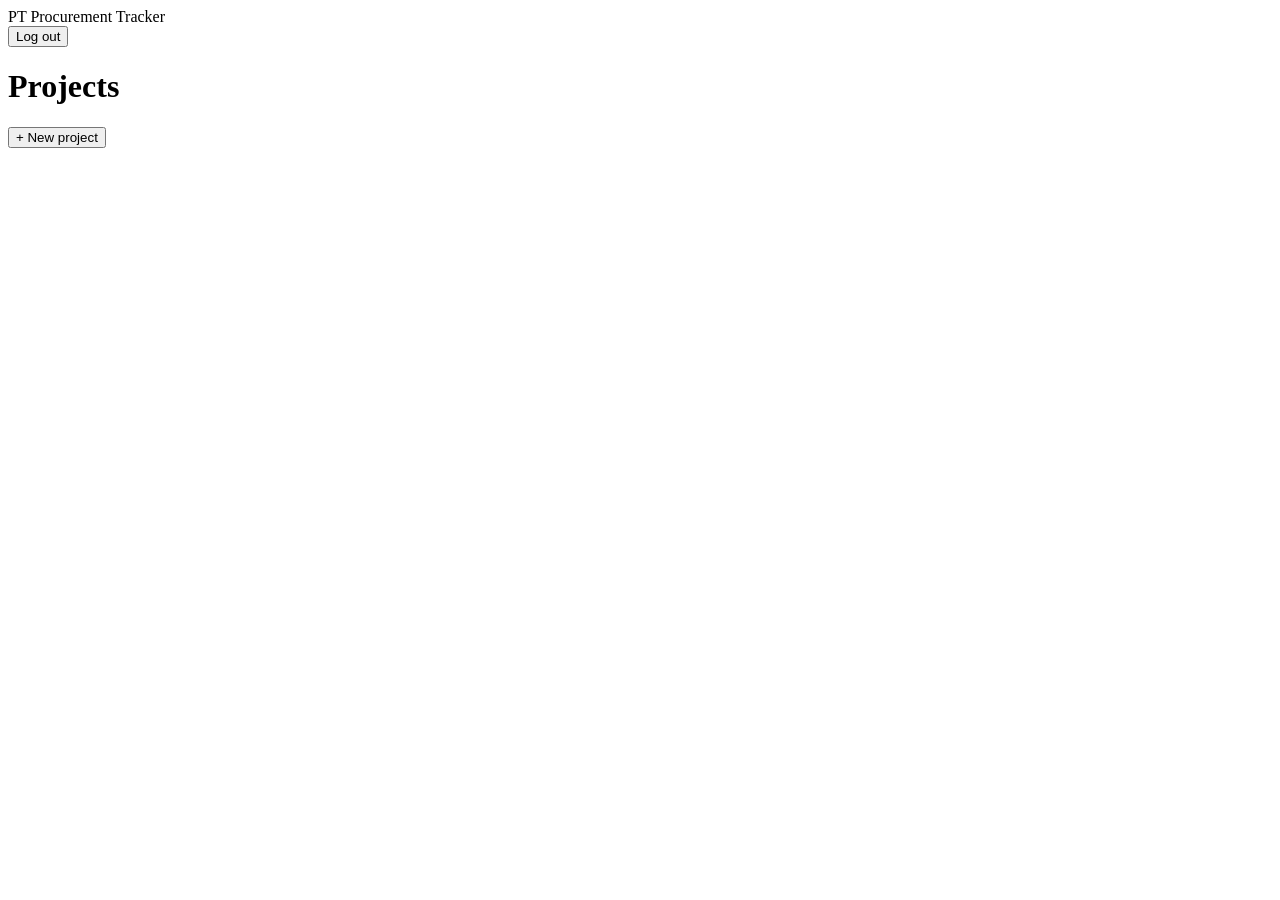
==== dashboard.html @ d7d14972 "Add files via upload" ====
<!doctype html>
<html lang="en">
<head>
<meta charset="UTF-8" />
<meta name="viewport" content="width=device-width, initial-scale=1" />
<title>Procurement Tracker — Projects</title>
<link rel="preconnect" href="https://fonts.googleapis.com" />
<link href="https://fonts.googleapis.com/css2?family=Fraunces:wght@500;600&family=Inter:wght@400;500;600&family=JetBrains+Mono:wght@400;500&display=swap" rel="stylesheet" />
<link rel="stylesheet" href="css/style.css" />
</head>
<body>
  <div class="topbar">
    <div class="brand"><span class="brand-mark">PT</span> Procurement Tracker</div>
    <button id="logout-btn" class="btn btn-ghost">Log out</button>
  </div>

  <main class="page">
    <div class="page-header">
      <h1>Projects</h1>
      <button id="add-project-btn" class="btn btn-primary">+ New project</button>
    </div>

    <div id="empty-state" class="empty-state" hidden>
      <h2>No projects yet</h2>
      <p>Create your first project to start tracking RFQs.</p>
    </div>

    <div id="project-grid" class="project-grid"></div>
  </main>

  <dialog id="project-modal">
    <form id="project-form" class="modal-body" method="dialog">
      <h2>New project</h2>
      <div class="field">
        <label for="project-name">Project name</label>
        <input type="text" id="project-name" placeholder="e.g. Warehouse Racking System" required />
      </div>
      <div class="field">
        <label for="project-sent-date">Sent date</label>
        <input type="date" id="project-sent-date" required />
      </div>
      <div class="modal-actions">
        <button type="button" id="cancel-project-btn" class="btn btn-outline">Cancel</button>
        <button type="submit" class="btn btn-primary">Create project</button>
      </div>
    </form>
  </dialog>

  <script src="js/app.js"></script>
  <script src="js/dashboard.js"></script>
</body>
</html>
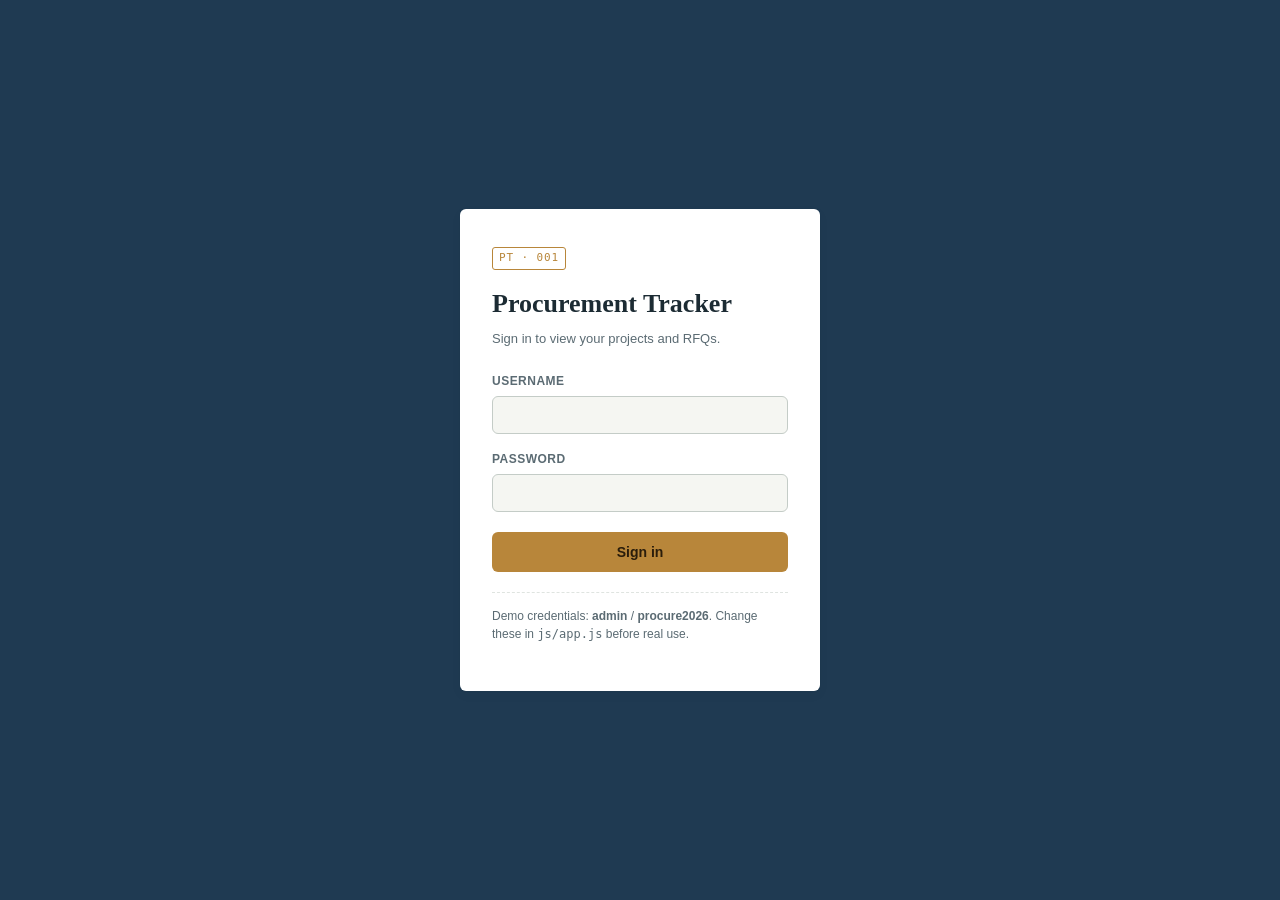
==== commit 97353f42: "Update brand name in dashboard.html" ====
--- a/dashboard.html
+++ b/dashboard.html
@@ -10,7 +10,7 @@
 </head>
 <body>
   <div class="topbar">
-    <div class="brand"><span class="brand-mark">PT</span> Procurement Tracker</div>
+    <div class="brand"><span class="brand-mark">PT</span> Sugan's Procurement Tracker</div>
     <button id="logout-btn" class="btn btn-ghost">Log out</button>
   </div>
 
--- a/css/style.css
+++ b/css/style.css
@@ -0,0 +1,679 @@
+/* ==========================================================
+   Procurement Tracker — shared styles
+   Palette: paper/navy ledger, amber stamp accent
+   Type: Fraunces (display) / Inter (body) / JetBrains Mono (data)
+   ========================================================== */
+
+:root {
+  --bg: #f5f6f2;
+  --surface: #ffffff;
+  --ink: #1c2b33;
+  --ink-soft: #5b6b73;
+  --line: #dfe4e0;
+  --line-strong: #c4ccc7;
+
+  --navy: #1f3a52;
+  --navy-dark: #142838;
+  --amber: #b8863a;
+  --amber-soft: #f3e6cf;
+
+  --yellow: #c98f1e;
+  --yellow-bg: #fdf3dd;
+  --green: #2f8557;
+  --green-bg: #e6f4ec;
+  --red: #c0503f;
+  --red-bg: #fbeae6;
+  --neutral: #aab4b9;
+  --neutral-bg: #eef0ef;
+
+  --radius: 6px;
+  --shadow: 0 1px 2px rgba(28, 43, 51, 0.06), 0 4px 12px rgba(28, 43, 51, 0.04);
+
+  --font-display: "Fraunces", Georgia, serif;
+  --font-body: "Inter", -apple-system, BlinkMacSystemFont, sans-serif;
+  --font-mono: "JetBrains Mono", ui-monospace, monospace;
+}
+
+* {
+  box-sizing: border-box;
+}
+
+html,
+body {
+  margin: 0;
+  padding: 0;
+}
+
+body {
+  background: var(--bg);
+  color: var(--ink);
+  font-family: var(--font-body);
+  font-size: 15px;
+  line-height: 1.5;
+  min-height: 100vh;
+}
+
+a {
+  color: inherit;
+  text-decoration: none;
+}
+
+button {
+  font-family: var(--font-body);
+  cursor: pointer;
+}
+
+/* ---------- Top bar ---------- */
+.topbar {
+  display: flex;
+  align-items: center;
+  justify-content: space-between;
+  padding: 18px 28px;
+  background: var(--navy);
+  color: #f5f6f2;
+}
+
+.topbar .brand {
+  font-family: var(--font-display);
+  font-size: 20px;
+  font-weight: 600;
+  letter-spacing: 0.01em;
+  display: flex;
+  align-items: baseline;
+  gap: 8px;
+}
+
+.topbar .brand .brand-mark {
+  font-family: var(--font-mono);
+  font-size: 12px;
+  color: var(--amber);
+  border: 1px solid var(--amber);
+  border-radius: 3px;
+  padding: 1px 5px;
+  letter-spacing: 0.06em;
+}
+
+.btn {
+  font-size: 13px;
+  font-weight: 600;
+  border-radius: var(--radius);
+  border: 1px solid transparent;
+  padding: 8px 14px;
+  transition: background 0.15s ease, border-color 0.15s ease, opacity 0.15s ease;
+}
+
+.btn-primary {
+  background: var(--amber);
+  color: #2a1d0b;
+}
+.btn-primary:hover {
+  background: #a57630;
+}
+
+.btn-ghost {
+  background: transparent;
+  border-color: rgba(245, 246, 242, 0.35);
+  color: #f5f6f2;
+}
+.btn-ghost:hover {
+  background: rgba(245, 246, 242, 0.1);
+}
+
+.btn-outline {
+  background: var(--surface);
+  border-color: var(--line-strong);
+  color: var(--ink);
+}
+.btn-outline:hover {
+  border-color: var(--navy);
+}
+
+.btn-text {
+  background: none;
+  border: none;
+  color: var(--ink-soft);
+  font-size: 13px;
+  padding: 4px 6px;
+}
+.btn-text:hover {
+  color: var(--ink);
+}
+
+/* ---------- Login page ---------- */
+.login-wrap {
+  min-height: 100vh;
+  display: flex;
+  align-items: center;
+  justify-content: center;
+  background: var(--navy);
+  padding: 20px;
+}
+
+.login-card {
+  background: var(--surface);
+  width: 100%;
+  max-width: 360px;
+  border-radius: var(--radius);
+  box-shadow: var(--shadow);
+  padding: 36px 32px;
+}
+
+.login-card .brand-mark {
+  font-family: var(--font-mono);
+  font-size: 11px;
+  color: var(--amber);
+  border: 1px solid var(--amber);
+  border-radius: 3px;
+  padding: 2px 6px;
+  letter-spacing: 0.08em;
+  display: inline-block;
+  margin-bottom: 14px;
+}
+
+.login-card h1 {
+  font-family: var(--font-display);
+  font-size: 26px;
+  margin: 0 0 6px;
+}
+
+.login-card p.subtitle {
+  color: var(--ink-soft);
+  font-size: 13px;
+  margin: 0 0 24px;
+}
+
+.field {
+  margin-bottom: 16px;
+}
+
+.field label {
+  display: block;
+  font-size: 12px;
+  font-weight: 600;
+  color: var(--ink-soft);
+  margin-bottom: 6px;
+  text-transform: uppercase;
+  letter-spacing: 0.04em;
+}
+
+.field input {
+  width: 100%;
+  padding: 10px 12px;
+  border: 1px solid var(--line-strong);
+  border-radius: var(--radius);
+  font-size: 14px;
+  font-family: var(--font-body);
+  background: var(--bg);
+  color: var(--ink);
+}
+
+.field input:focus {
+  outline: 2px solid var(--navy);
+  outline-offset: 1px;
+  background: var(--surface);
+}
+
+.login-card .btn-primary {
+  width: 100%;
+  padding: 11px;
+  font-size: 14px;
+  margin-top: 4px;
+}
+
+.login-error {
+  background: var(--red-bg);
+  color: var(--red);
+  font-size: 13px;
+  padding: 9px 12px;
+  border-radius: var(--radius);
+  margin-bottom: 16px;
+}
+
+.login-hint {
+  margin-top: 20px;
+  font-size: 12px;
+  color: var(--ink-soft);
+  border-top: 1px dashed var(--line);
+  padding-top: 14px;
+}
+
+/* ---------- Page shell ---------- */
+.page {
+  max-width: 1080px;
+  margin: 0 auto;
+  padding: 32px 28px 60px;
+}
+
+.page-header {
+  display: flex;
+  align-items: flex-end;
+  justify-content: space-between;
+  margin-bottom: 24px;
+  gap: 16px;
+  flex-wrap: wrap;
+}
+
+.page-header h1 {
+  font-family: var(--font-display);
+  font-size: 28px;
+  margin: 0;
+}
+
+/* ---------- Dashboard grid ---------- */
+.project-grid {
+  display: grid;
+  grid-template-columns: repeat(auto-fill, minmax(240px, 1fr));
+  gap: 18px;
+}
+
+.project-card {
+  background: var(--surface);
+  border: 1px solid var(--line);
+  border-radius: var(--radius);
+  padding: 20px 18px 16px;
+  position: relative;
+  display: block;
+  box-shadow: var(--shadow);
+  transition: transform 0.12s ease, border-color 0.12s ease;
+}
+
+.project-card:hover {
+  transform: translateY(-2px);
+  border-color: var(--navy);
+}
+
+.stamp {
+  position: absolute;
+  top: 14px;
+  right: 14px;
+  font-family: var(--font-mono);
+  font-size: 10.5px;
+  color: var(--amber);
+  border: 1.5px dashed var(--amber);
+  border-radius: 4px;
+  padding: 3px 6px;
+  transform: rotate(-4deg);
+  letter-spacing: 0.03em;
+  white-space: nowrap;
+  background: var(--amber-soft);
+}
+
+.project-card-title {
+  font-family: var(--font-display);
+  font-size: 18px;
+  margin: 6px 60px 14px 0;
+  line-height: 1.3;
+}
+
+.vendor-summary {
+  display: flex;
+  align-items: center;
+  gap: 6px;
+  font-family: var(--font-mono);
+  font-size: 12px;
+  color: var(--ink-soft);
+  flex-wrap: wrap;
+}
+
+.vendor-total {
+  margin-left: auto;
+  color: var(--ink-soft);
+}
+
+.dot {
+  width: 8px;
+  height: 8px;
+  border-radius: 50%;
+  display: inline-block;
+  margin-right: 2px;
+}
+.dot-yellow { background: var(--yellow); }
+.dot-green { background: var(--green); }
+.dot-red { background: var(--red); }
+.dot-neutral { background: var(--neutral); }
+
+.empty-state {
+  text-align: center;
+  padding: 60px 20px;
+  color: var(--ink-soft);
+  border: 1px dashed var(--line-strong);
+  border-radius: var(--radius);
+}
+
+.empty-state h2 {
+  font-family: var(--font-display);
+  color: var(--ink);
+  margin-bottom: 6px;
+}
+
+/* ---------- Modal (dialog) ---------- */
+dialog {
+  border: none;
+  border-radius: var(--radius);
+  padding: 0;
+  box-shadow: var(--shadow);
+  max-width: 380px;
+  width: 90vw;
+}
+
+dialog::backdrop {
+  background: rgba(20, 40, 56, 0.45);
+}
+
+.modal-body {
+  padding: 26px 26px 22px;
+}
+
+.modal-body h2 {
+  font-family: var(--font-display);
+  font-size: 20px;
+  margin: 0 0 18px;
+}
+
+.modal-actions {
+  display: flex;
+  justify-content: flex-end;
+  gap: 10px;
+  margin-top: 20px;
+}
+
+/* ---------- Project detail ---------- */
+.back-link {
+  font-size: 13px;
+  color: var(--ink-soft);
+  display: inline-flex;
+  align-items: center;
+  gap: 4px;
+  margin-bottom: 12px;
+}
+.back-link:hover {
+  color: var(--navy);
+}
+
+.project-title-row {
+  display: flex;
+  align-items: center;
+  gap: 14px;
+  flex-wrap: wrap;
+}
+
+.project-title-row h1 {
+  outline: none;
+}
+.project-title-row h1:focus {
+  outline: 2px solid var(--navy);
+  outline-offset: 4px;
+  border-radius: 3px;
+}
+
+.sent-stamp {
+  font-family: var(--font-mono);
+  font-size: 12px;
+  color: var(--amber);
+  border: 1.5px dashed var(--amber);
+  border-radius: 4px;
+  padding: 4px 9px;
+  background: var(--amber-soft);
+  white-space: nowrap;
+  transform: rotate(-2deg);
+}
+
+.section {
+  margin-top: 34px;
+}
+
+.section-head {
+  display: flex;
+  align-items: baseline;
+  justify-content: space-between;
+  margin-bottom: 12px;
+  flex-wrap: wrap;
+  gap: 8px;
+}
+
+.section-head h2 {
+  font-family: var(--font-display);
+  font-size: 19px;
+  margin: 0;
+}
+
+.section-hint {
+  font-size: 12px;
+  color: var(--ink-soft);
+}
+
+/* ---------- Vendor tracker ---------- */
+.vendor-box {
+  background: var(--surface);
+  border: 1px solid var(--line);
+  border-radius: var(--radius);
+  box-shadow: var(--shadow);
+  overflow: hidden;
+}
+
+.vendor-row {
+  display: flex;
+  align-items: center;
+  gap: 12px;
+  padding: 12px 16px;
+  border-bottom: 1px solid var(--line);
+  background: var(--surface);
+}
+.vendor-row:last-child {
+  border-bottom: none;
+}
+
+.status-dot {
+  width: 12px;
+  height: 12px;
+  border-radius: 50%;
+  flex-shrink: 0;
+  border: 1px solid rgba(0,0,0,0.08);
+}
+.status-dot.dot-neutral { background: var(--neutral-bg); border-color: var(--neutral); }
+.status-dot.dot-yellow { background: var(--yellow); }
+.status-dot.dot-green { background: var(--green); }
+.status-dot.dot-red { background: var(--red); }
+
+.vendor-email {
+  font-family: var(--font-mono);
+  font-size: 13.5px;
+  flex: 1 1 auto;
+  min-width: 0;
+  overflow: hidden;
+  text-overflow: ellipsis;
+  white-space: nowrap;
+}
+
+.vendor-status-label {
+  font-size: 11.5px;
+  font-weight: 600;
+  padding: 3px 9px;
+  border-radius: 20px;
+  white-space: nowrap;
+  text-transform: uppercase;
+  letter-spacing: 0.03em;
+}
+.vendor-row[data-status="neutral"] .vendor-status-label { background: var(--neutral-bg); color: var(--ink-soft); }
+.vendor-row[data-status="yellow"] .vendor-status-label { background: var(--yellow-bg); color: var(--yellow); }
+.vendor-row[data-status="green"] .vendor-status-label { background: var(--green-bg); color: var(--green); }
+.vendor-row[data-status="red"] .vendor-status-label { background: var(--red-bg); color: var(--red); }
+
+.vendor-actions {
+  display: flex;
+  align-items: center;
+  gap: 4px;
+  flex-shrink: 0;
+}
+
+.vote-btn {
+  width: 28px;
+  height: 28px;
+  border-radius: var(--radius);
+  border: 1px solid var(--line-strong);
+  background: var(--surface);
+  color: var(--ink-soft);
+  font-size: 13px;
+  display: inline-flex;
+  align-items: center;
+  justify-content: center;
+  transition: background 0.12s ease, color 0.12s ease, border-color 0.12s ease;
+}
+.vote-btn:hover {
+  border-color: var(--navy);
+  color: var(--navy);
+}
+.vote-btn.upvote:hover { color: var(--green); border-color: var(--green); }
+.vote-btn.downvote:hover { color: var(--red); border-color: var(--red); }
+.vote-btn.delete:hover { color: var(--red); border-color: var(--red); }
+
+.add-vendor-form {
+  display: flex;
+  gap: 8px;
+  padding: 14px 16px;
+  background: var(--bg);
+  border-top: 1px solid var(--line);
+}
+
+.add-vendor-form input {
+  flex: 1;
+  padding: 9px 12px;
+  border: 1px solid var(--line-strong);
+  border-radius: var(--radius);
+  font-family: var(--font-mono);
+  font-size: 13px;
+  background: var(--surface);
+}
+.add-vendor-form input:focus {
+  outline: 2px solid var(--navy);
+  outline-offset: 1px;
+}
+
+.vendor-empty {
+  padding: 24px 16px;
+  text-align: center;
+  color: var(--ink-soft);
+  font-size: 13px;
+}
+
+/* ---------- Comparison table ---------- */
+.table-scroll {
+  overflow-x: auto;
+  background: var(--surface);
+  border: 1px solid var(--line);
+  border-radius: var(--radius);
+  box-shadow: var(--shadow);
+}
+
+.compare-table {
+  border-collapse: collapse;
+  width: 100%;
+  min-width: 480px;
+  font-size: 13.5px;
+}
+
+.compare-table th,
+.compare-table td {
+  border: 1px solid var(--line);
+  padding: 0;
+}
+
+.compare-table thead th {
+  background: var(--navy);
+  color: #f5f6f2;
+  font-size: 12px;
+  font-weight: 600;
+  padding: 9px 12px;
+  text-align: left;
+  white-space: nowrap;
+  position: relative;
+}
+
+.compare-table .row-label-col {
+  background: var(--navy-dark);
+  min-width: 130px;
+}
+
+.compare-table .row-label {
+  font-size: 12px;
+  font-weight: 600;
+  color: var(--ink-soft);
+  background: var(--bg);
+  padding: 9px 12px;
+  white-space: nowrap;
+  min-width: 130px;
+}
+
+.compare-table td[contenteditable="true"] {
+  padding: 9px 12px;
+  font-family: var(--font-mono);
+  min-width: 140px;
+  cursor: text;
+}
+
+.compare-table td[contenteditable="true"]:focus {
+  outline: 2px solid var(--navy);
+  outline-offset: -2px;
+  background: var(--amber-soft);
+}
+
+.compare-table td[contenteditable="true"]:empty::before {
+  content: attr(data-placeholder);
+  color: var(--neutral);
+}
+
+.remove-col-btn {
+  background: none;
+  border: none;
+  color: rgba(245,246,242,0.6);
+  font-size: 12px;
+  margin-left: 8px;
+  padding: 2px 4px;
+}
+.remove-col-btn:hover {
+  color: #fff;
+}
+
+.add-col-cell {
+  background: var(--bg) !important;
+  text-align: center;
+  vertical-align: middle;
+}
+
+.add-col-btn {
+  background: none;
+  border: 1px dashed var(--line-strong);
+  border-radius: var(--radius);
+  color: var(--ink-soft);
+  font-size: 12px;
+  padding: 6px 10px;
+  white-space: nowrap;
+}
+.add-col-btn:hover {
+  border-color: var(--navy);
+  color: var(--navy);
+}
+
+/* ---------- Responsive ---------- */
+@media (max-width: 620px) {
+  .page {
+    padding: 22px 16px 48px;
+  }
+  .topbar {
+    padding: 14px 16px;
+  }
+  .vendor-row {
+    flex-wrap: wrap;
+  }
+  .vendor-email {
+    flex-basis: 100%;
+    order: 1;
+  }
+  .vendor-status-label {
+    order: 2;
+  }
+  .vendor-actions {
+    order: 3;
+    margin-left: auto;
+  }
+}
